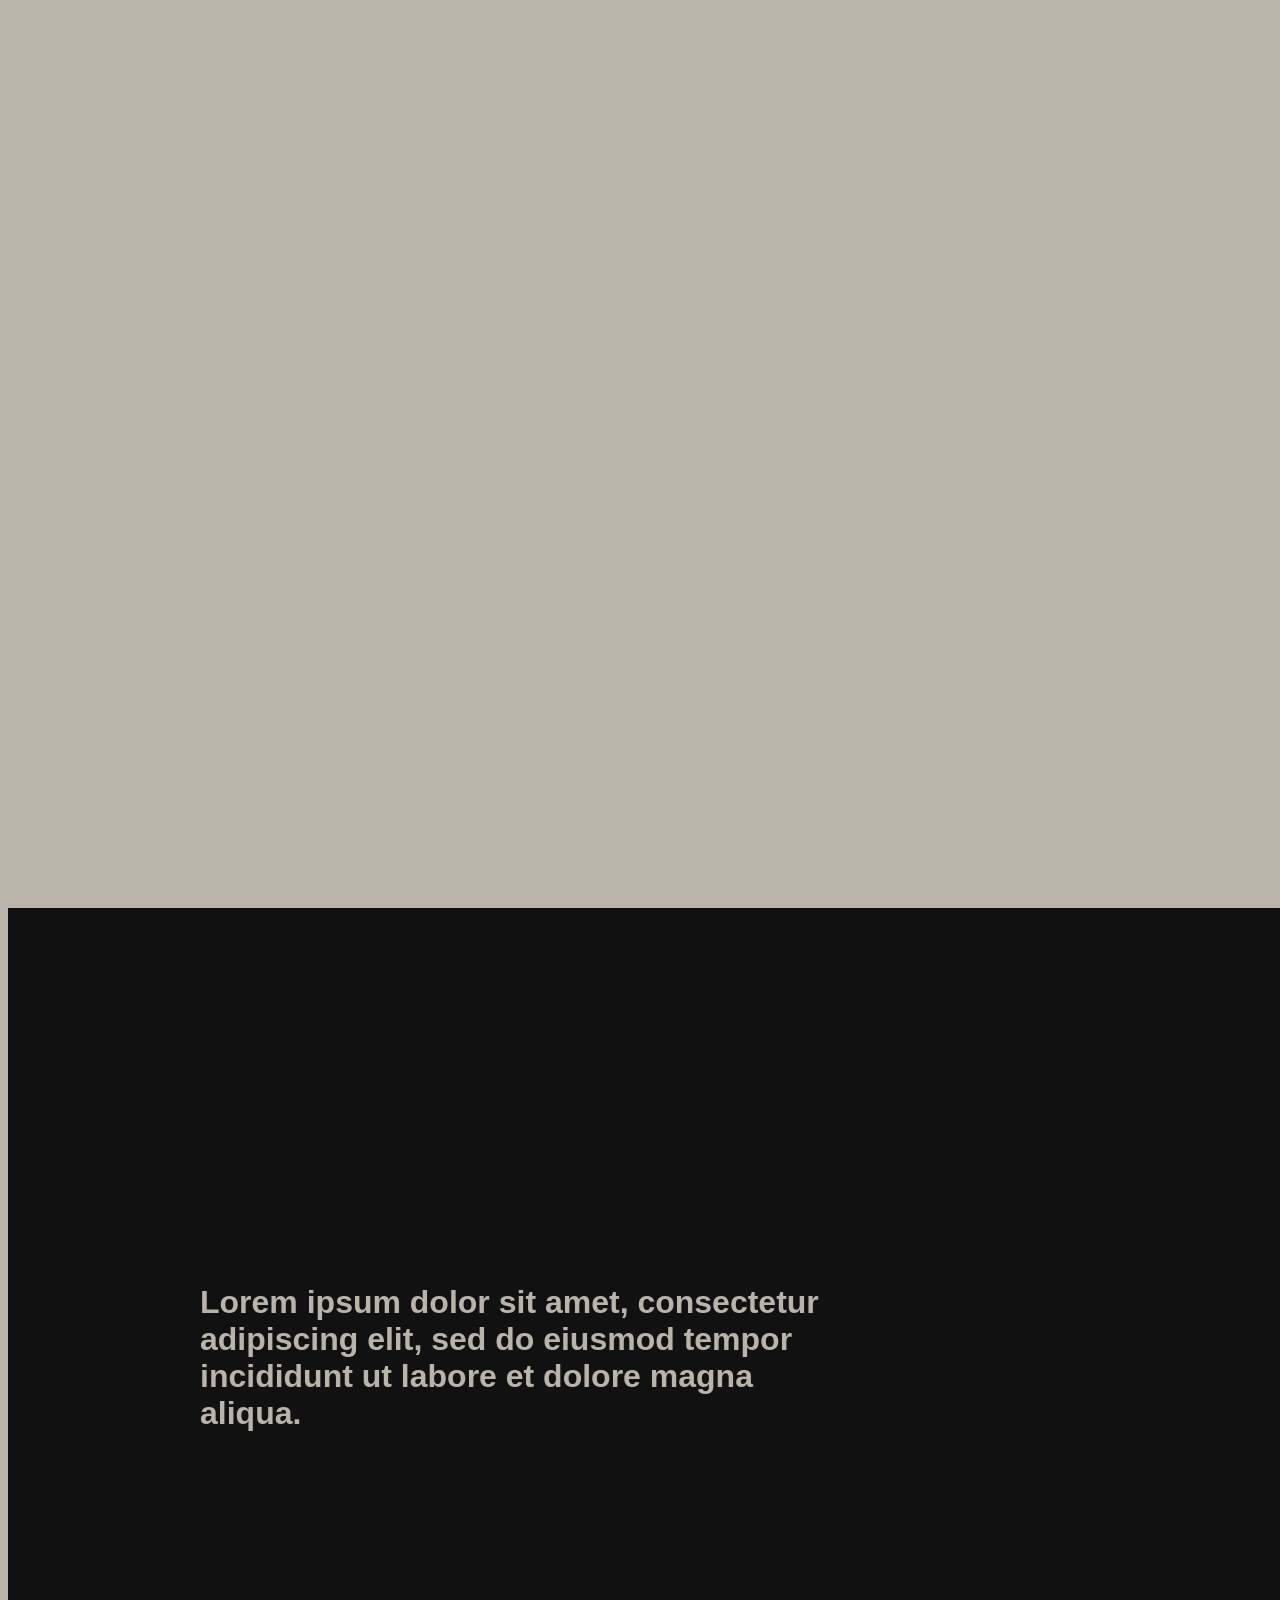
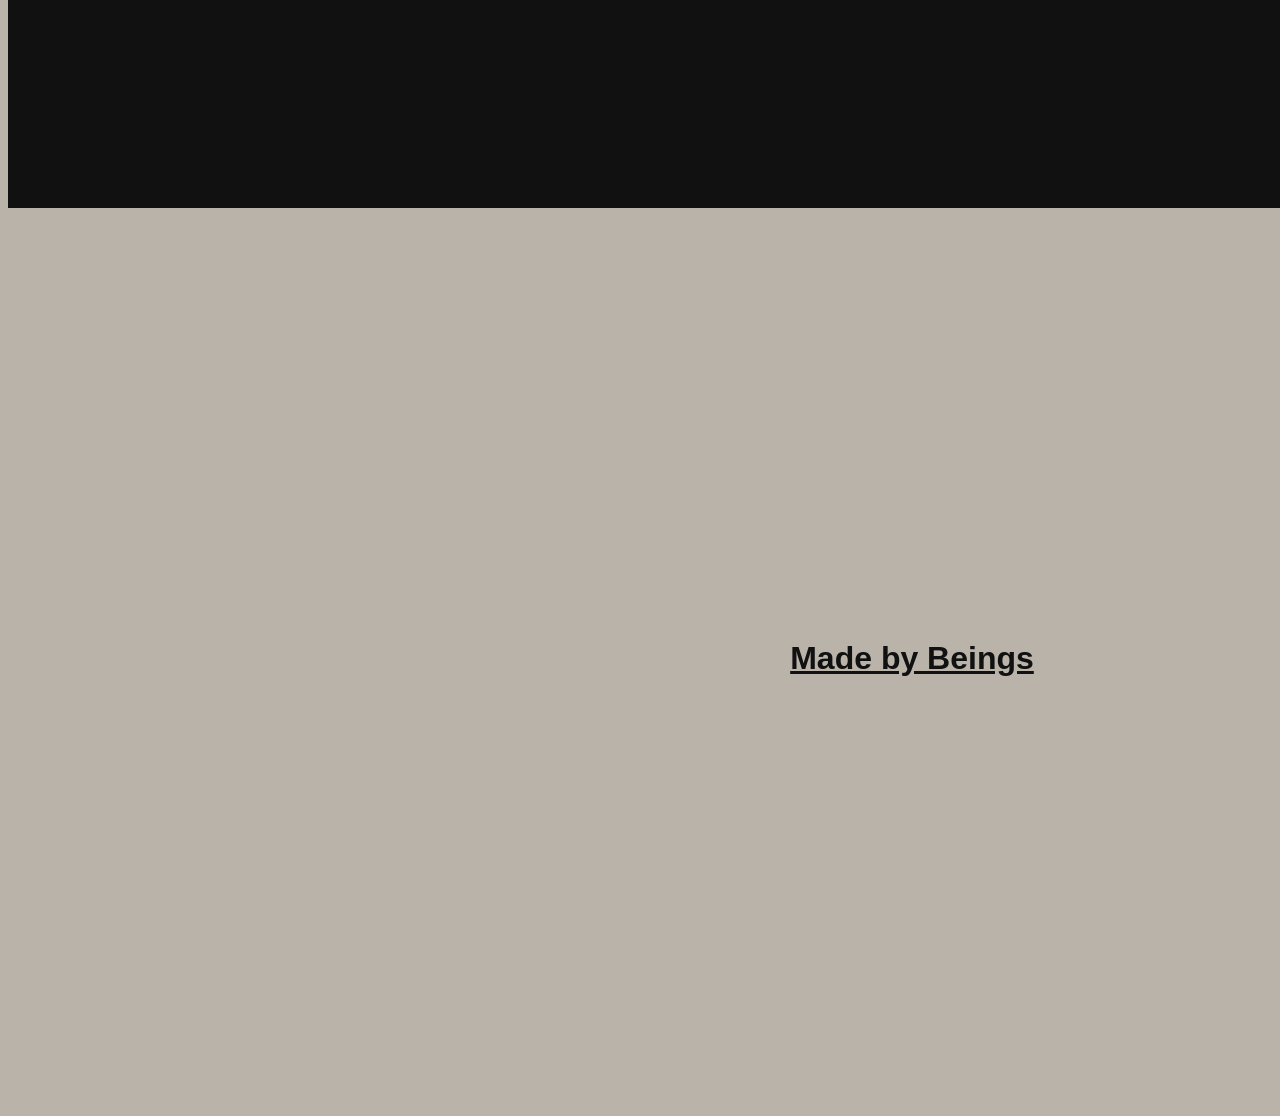
==== examples/gsap.html @ 6ff7657a "first commit" ====
<!DOCTYPE html>
<html lang="en">
<head>
  <meta charset="UTF-8">
  <meta name="viewport" content="width=device-width, initial-scale=1.0">
  <title>Document</title>
  <script src="https://cdn.jsdelivr.net/npm/gsap@3.15/dist/gsap.min.js"></script>
  <script src="https://cdn.jsdelivr.net/npm/gsap@3.15/dist/ScrollTrigger.min.js"></script>
  <script src="https://cdn.jsdelivr.net/npm/gsap@3.15/dist/SplitText.min.js"></script>
  <link rel="stylesheet" href="style.css" />
  <script src="script.js"></script>

</head>
<body>
  <div class="main-container">
    <div class="Horizontal">
      <div class="container">
        <h3 class="Horizontal__text heading-xl">
EUROSTARS COOLTURA
        </h3>
      </div>
    </div>

    <section id="sectionPin">
      <div class="pin-wrap">
        <h2>Lorem ipsum dolor sit amet, consectetur adipiscing elit, sed do eiusmod tempor incididunt ut labore et dolore magna aliqua.</h2>
        <img src="https://images.pexels.com/photos/5207262/pexels-photo-5207262.jpeg?auto=compress&cs=tinysrgb&dpr=1&w=900" alt="">
        <img src="https://images.pexels.com/photos/3371358/pexels-photo-3371358.jpeg?auto=compress&cs=tinysrgb&dpr=1&w=900" alt="">
        <img src="https://images.pexels.com/photos/3618545/pexels-photo-3618545.jpeg?auto=compress&cs=tinysrgb&dpr=1&w=900" alt="">

      </div>
    </section>
    <section data-bgcolor="#e3857a" data-textcolor="#f1dba7"><img src="https://images.pexels.com/photos/4791474/pexels-photo-4791474.jpeg?auto=compress&cs=tinysrgb&dpr=1&w=500" alt="">
      <h2 class="credit"><a href="https://madebybeings.com" target="_blank">Made by Beings</a></h2>
    </section>
  </div>
</body>
</html>
---- examples/style.css ----
:root {
  --text-color: #111;
  --bg-color: #b9b3a9;
}

body {
  font-family: termina, sans-serif;
  color: var(--text-color);
  background: var(--bg-color);
  transition: 0.3s ease-out;
  overflow-x: hidden;
  max-width: 100%;
  width: 100%;
  overscroll-behavior: none;
}

section:not(#sectionPin) {
  min-height: 100vh;
  width: 100%;
  position: relative;
  display: grid;
  grid-template-columns: repeat(auto-fit, minmax(300px, 1fr));
  grid-gap: 2rem;
  padding: 50px 10vw;
  margin: auto;
  place-items: center;
}

img {
  height: 80vh;
  width: auto;
  object-fit: cover;
}

h1 {
  font-size: 5rem;
  line-height: 1;
  font-weight: 800;
  margin-bottom: 1rem;
  position: absolute;
  top: 10vw;
  left: 10vw;
  z-index: 4;
  overflow-wrap: break-word;
  hyphens: auto;

  @media (max-width: 768px) {
    font-size: 16vw;
  }

  span {
    display: block;
  }
}

h2 {
  font-size: 2rem;
  max-width: 400px;
}

.credit {
  font-family: Termina, sans-serif;
  a {
    color: var(--text-color);
  }
}

* {
  box-sizing: border-box;
}

#sectionPin {
  height: 100vh;
  overflow: hidden;
  display: flex;
  left: 0;
  background: var(--text-color);
  color: var(--bg-color);
}

.pin-wrap {
  height: 100vh;
  display: flex;
  justify-content: flex-start;
  align-items: center;
  padding: 50px 10vw;

  & > * {
    min-width: 60vw;
    padding: 0 5vw;
  }
}

p {
  position: absolute;
  bottom: 10vw;
  right: 10vw;
  width: 200px;
  line-height: 1.5;
}
.Horizontal {
  overflow: hidden;
  height: 100vh;
  display: flex;
  align-items: center;
}

.Horizontal__text {
  display: flex;
  width: max-content;
  white-space: nowrap;
  gap: 4vw;
  padding-left: 100vw;
}

.heading-xl {
  font-size: clamp(2rem, 10vw, 12rem);
  font-weight: 600;
  line-height: 1.1;
}
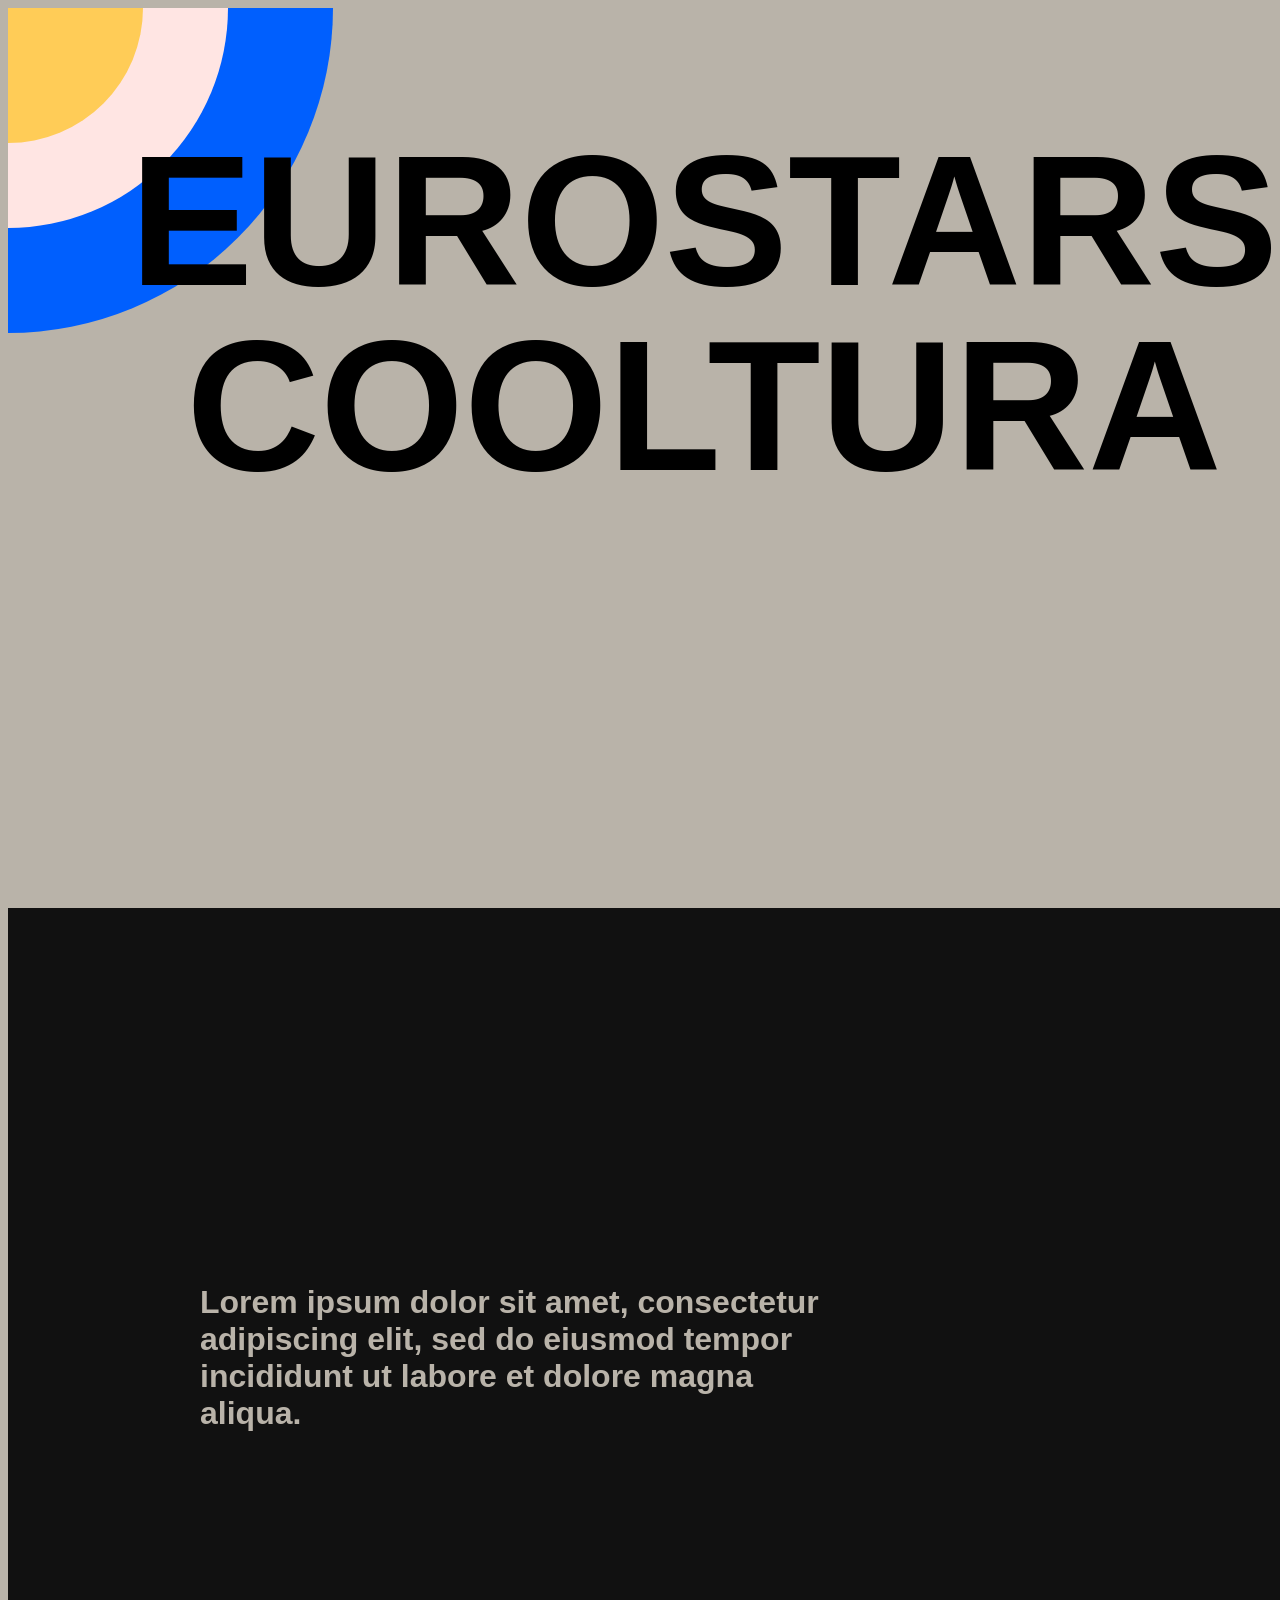
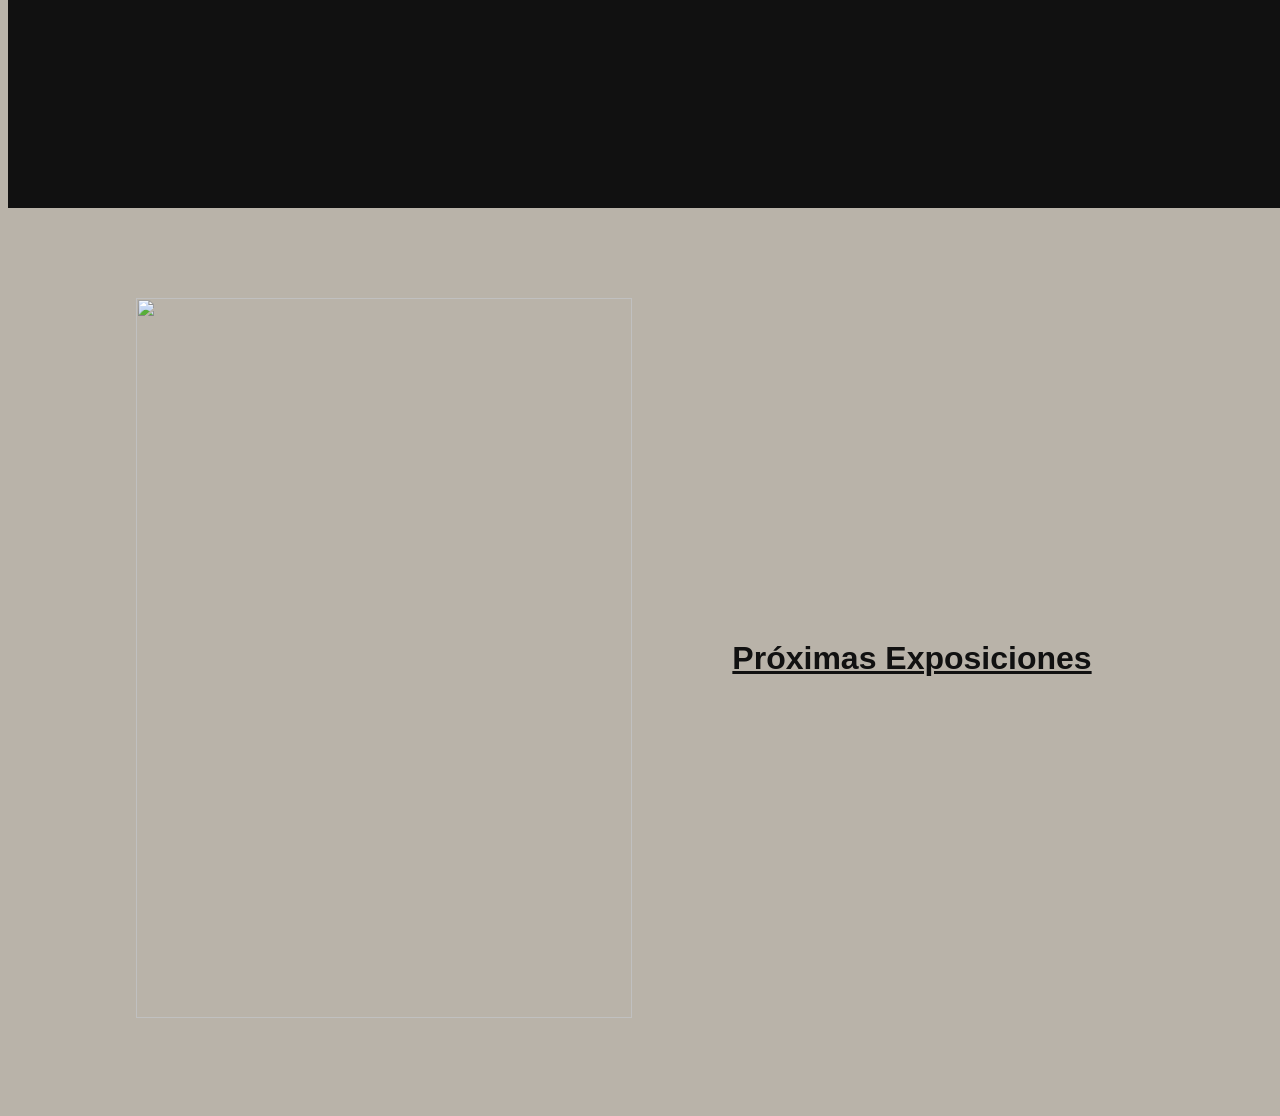
==== commit e08970fb: "change layout" ====
--- a/examples/gsap.html
+++ b/examples/gsap.html
@@ -13,25 +13,28 @@
 </head>
 <body>
   <div class="main-container">
-    <div class="Horizontal">
-      <div class="container">
-        <h3 class="Horizontal__text heading-xl">
-EUROSTARS COOLTURA
-        </h3>
-      </div>
+    <div class="cursor"></div>
+    <div class="shapes">
+      <div class="shape shape-1"></div>
+      <div class="shape shape-2"></div>
+      <div class="shape shape-3"></div>
+    </div>
+    <div class="content">
+      <h1>EUROSTARS COOLTURA</h1>
     </div>
 
     <section id="sectionPin">
       <div class="pin-wrap">
         <h2>Lorem ipsum dolor sit amet, consectetur adipiscing elit, sed do eiusmod tempor incididunt ut labore et dolore magna aliqua.</h2>
-        <img src="https://images.pexels.com/photos/5207262/pexels-photo-5207262.jpeg?auto=compress&cs=tinysrgb&dpr=1&w=900" alt="">
-        <img src="https://images.pexels.com/photos/3371358/pexels-photo-3371358.jpeg?auto=compress&cs=tinysrgb&dpr=1&w=900" alt="">
-        <img src="https://images.pexels.com/photos/3618545/pexels-photo-3618545.jpeg?auto=compress&cs=tinysrgb&dpr=1&w=900" alt="">
+        <img src="https://cdn.prod.website-files.com/6979d409675b9517ac3bfcd8/69a6bb1e06c9b13cf50fe090__DSD5977.JPG" alt="">
+        <img src="https://cdn.prod.website-files.com/6979d409675b9517ac3bfcd8/69a6f54aa73ccba78be6dd9a_miniatura.jpg" alt="">
+        <img src="https://cdn.prod.website-files.com/6979d409675b9517ac3bfcd8/69f9d37b058256de6a90811f_Foto-Home-W%26B.jpg" alt="">
+        <img src="https://cdn.prod.website-files.com/6979d409675b9517ac3bfcd8/69a6bb1e84374bb3abd5ec54_1-premios_Espido%20Freire.jpg" alt="">
 
       </div>
     </section>
-    <section data-bgcolor="#e3857a" data-textcolor="#f1dba7"><img src="https://images.pexels.com/photos/4791474/pexels-photo-4791474.jpeg?auto=compress&cs=tinysrgb&dpr=1&w=500" alt="">
-      <h2 class="credit"><a href="https://madebybeings.com" target="_blank">Made by Beings</a></h2>
+    <section data-bgcolor="#e3857a" data-textcolor="#f1dba7"><img class="footer" src="https://cdn.prod.website-files.com/6979dd0587841b0a8276342e/69f9bec749bfc9c0da6193b9_adriana-p-500.jpg "" alt="">
+      <h2 class="credit"><a href="https://madebybeings.com" target="_blank">Próximas Exposiciones</a></h2>
     </section>
   </div>
 </body>
--- a/examples/style.css
+++ b/examples/style.css
@@ -31,7 +31,11 @@
   width: auto;
   object-fit: cover;
 }
-
+img.footer {
+  height: 80vh;
+  width: 100%;
+  object-fit: contain;
+}
 h1 {
   font-size: 5rem;
   line-height: 1;
@@ -98,23 +102,68 @@
   width: 200px;
   line-height: 1.5;
 }
-.Horizontal {
+
+.shapes {
+  position: relative;
+  height: 100vh;
+  width: 100vw;
+  background: var(--bg-color);
+;
   overflow: hidden;
-  height: 100vh;
-  display: flex;
-  align-items: center;
 }
 
-.Horizontal__text {
-  display: flex;
-  width: max-content;
-  white-space: nowrap;
-  gap: 4vw;
-  padding-left: 100vw;
+.shape {
+  will-change: transform;
+  position: absolute;
+  border-radius: 50%;
+}
+.shape.shape-1 {
+  background: #005ffe;
+  width: 650px;
+  height: 650px;
+  margin: -325px 0 0 -325px;
+}
+.shape.shape-2 {
+  background: #ffe5e3;
+  width: 440px;
+  height: 440px;
+  margin: -220px 0 0 -220px;
+}
+.shape.shape-3 {
+  background: #ffcc57;
+  width: 270px;
+  height: 270px;
+  margin: -135px 0 0 -135px;
 }
 
-.heading-xl {
-  font-size: clamp(2rem, 10vw, 12rem);
-  font-weight: 600;
-  line-height: 1.1;
-}+
+
+h1 {
+  font-size: 100px;
+  color: #000;
+  margin: 0;
+  text-align: center;
+}
+@media (min-width: 419px) {
+  h1 {
+    font-size: 100px;
+    font-size: calc((0.0989119683 * 100vw + (58.5558852621px)));
+  }
+}
+@media (min-width: 1430px) {
+  h1 {
+    font-size: 200px;
+  }
+}
+
+::-moz-selection {
+  color: #fff;
+  background: rgb(204, 153, 68);
+;
+}
+
+::selection {
+  color: #fff;
+  background: rgb(204, 153, 68);
+;
+}
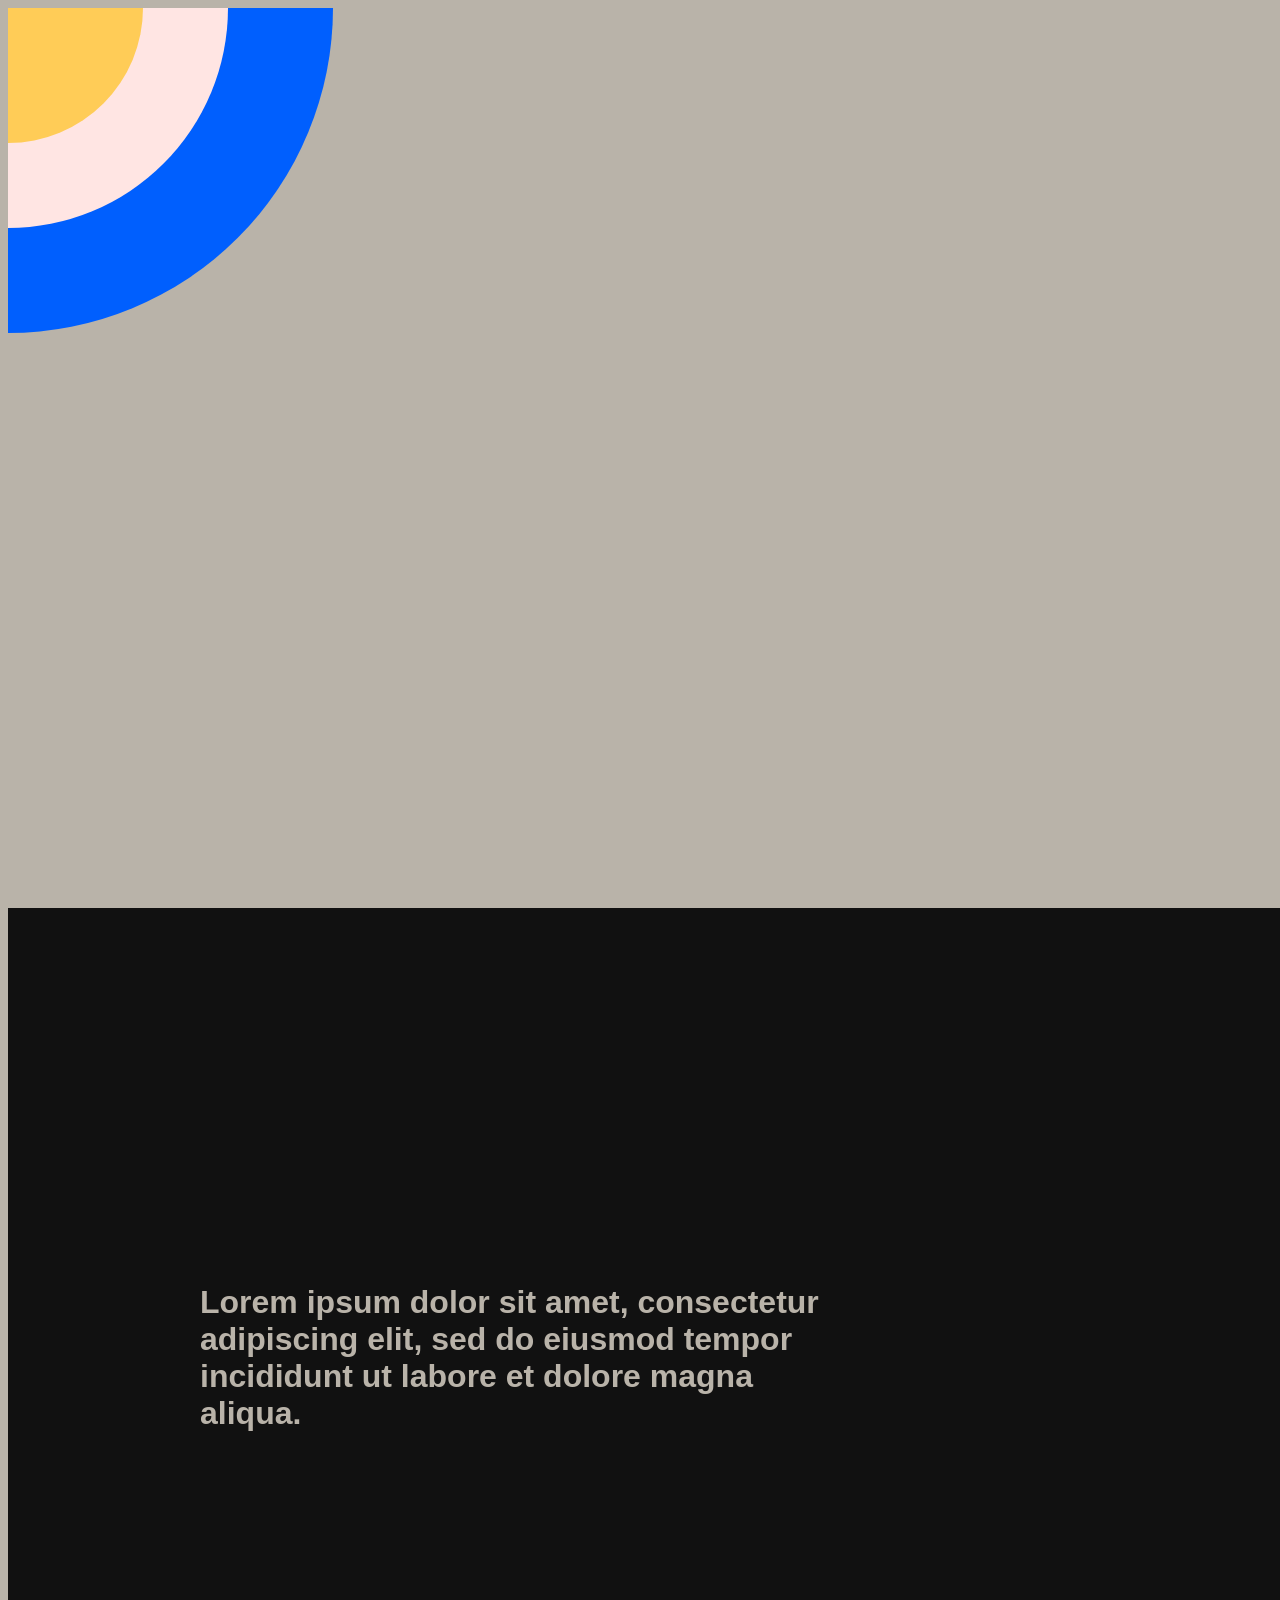
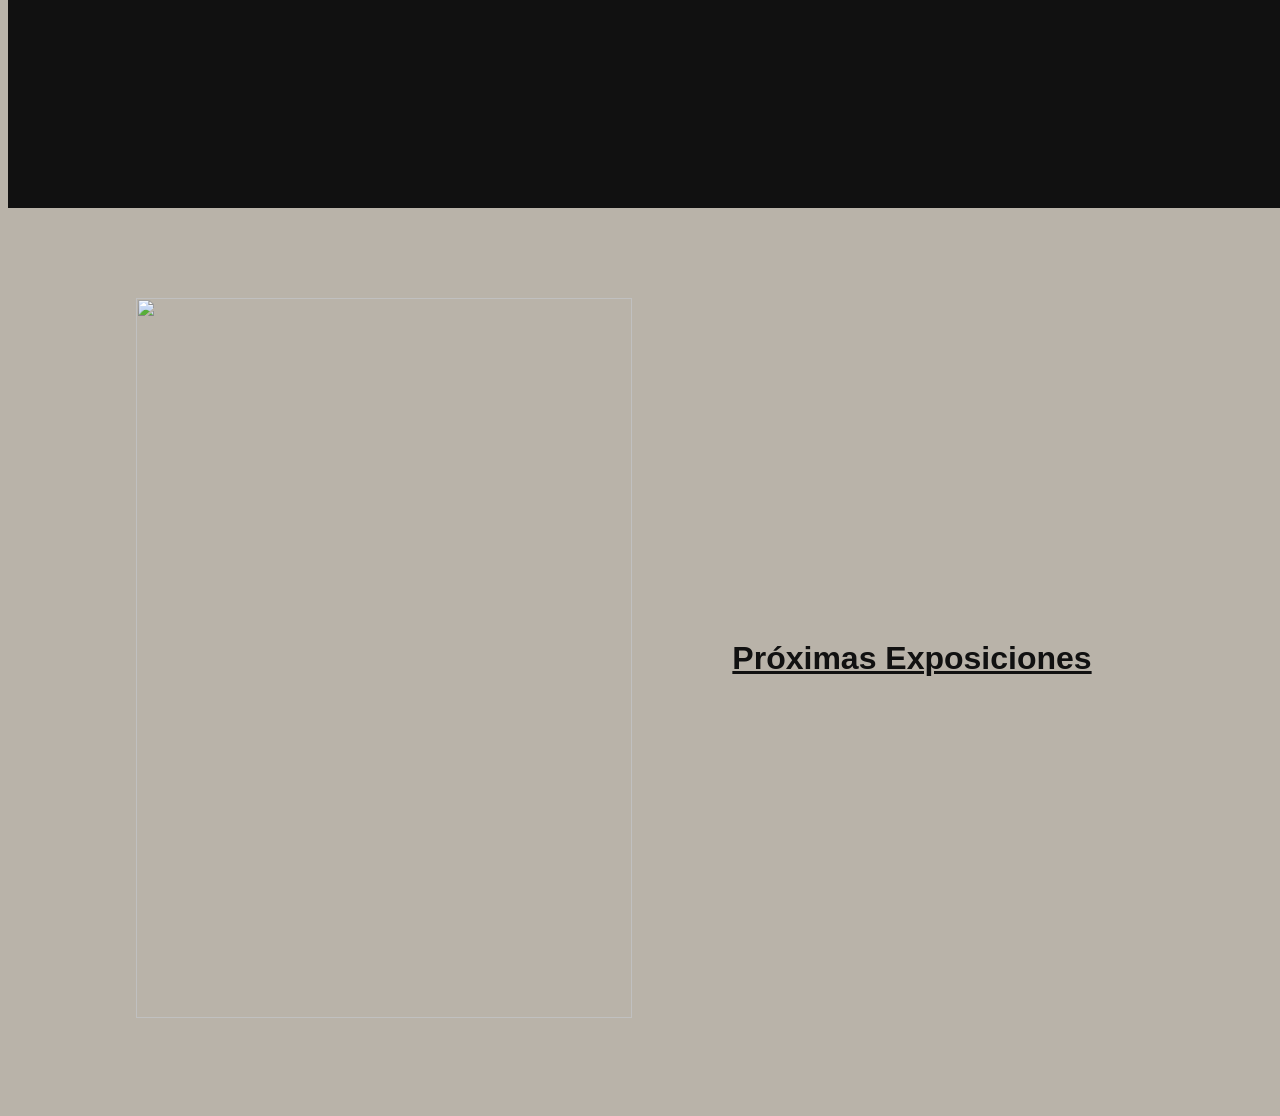
==== commit 0905cecb: "wip" ====
--- a/examples/gsap.html
+++ b/examples/gsap.html
@@ -20,7 +20,7 @@
       <div class="shape shape-3"></div>
     </div>
     <div class="content">
-      <h1>EUROSTARS COOLTURA</h1>
+      <h1>EUROSTARS<br> COOLTURA</h1>
     </div>
 
     <section id="sectionPin">
--- a/examples/style.css
+++ b/examples/style.css
@@ -143,6 +143,7 @@
   color: #000;
   margin: 0;
   text-align: center;
+  opacity: 0;
 }
 @media (min-width: 419px) {
   h1 {
